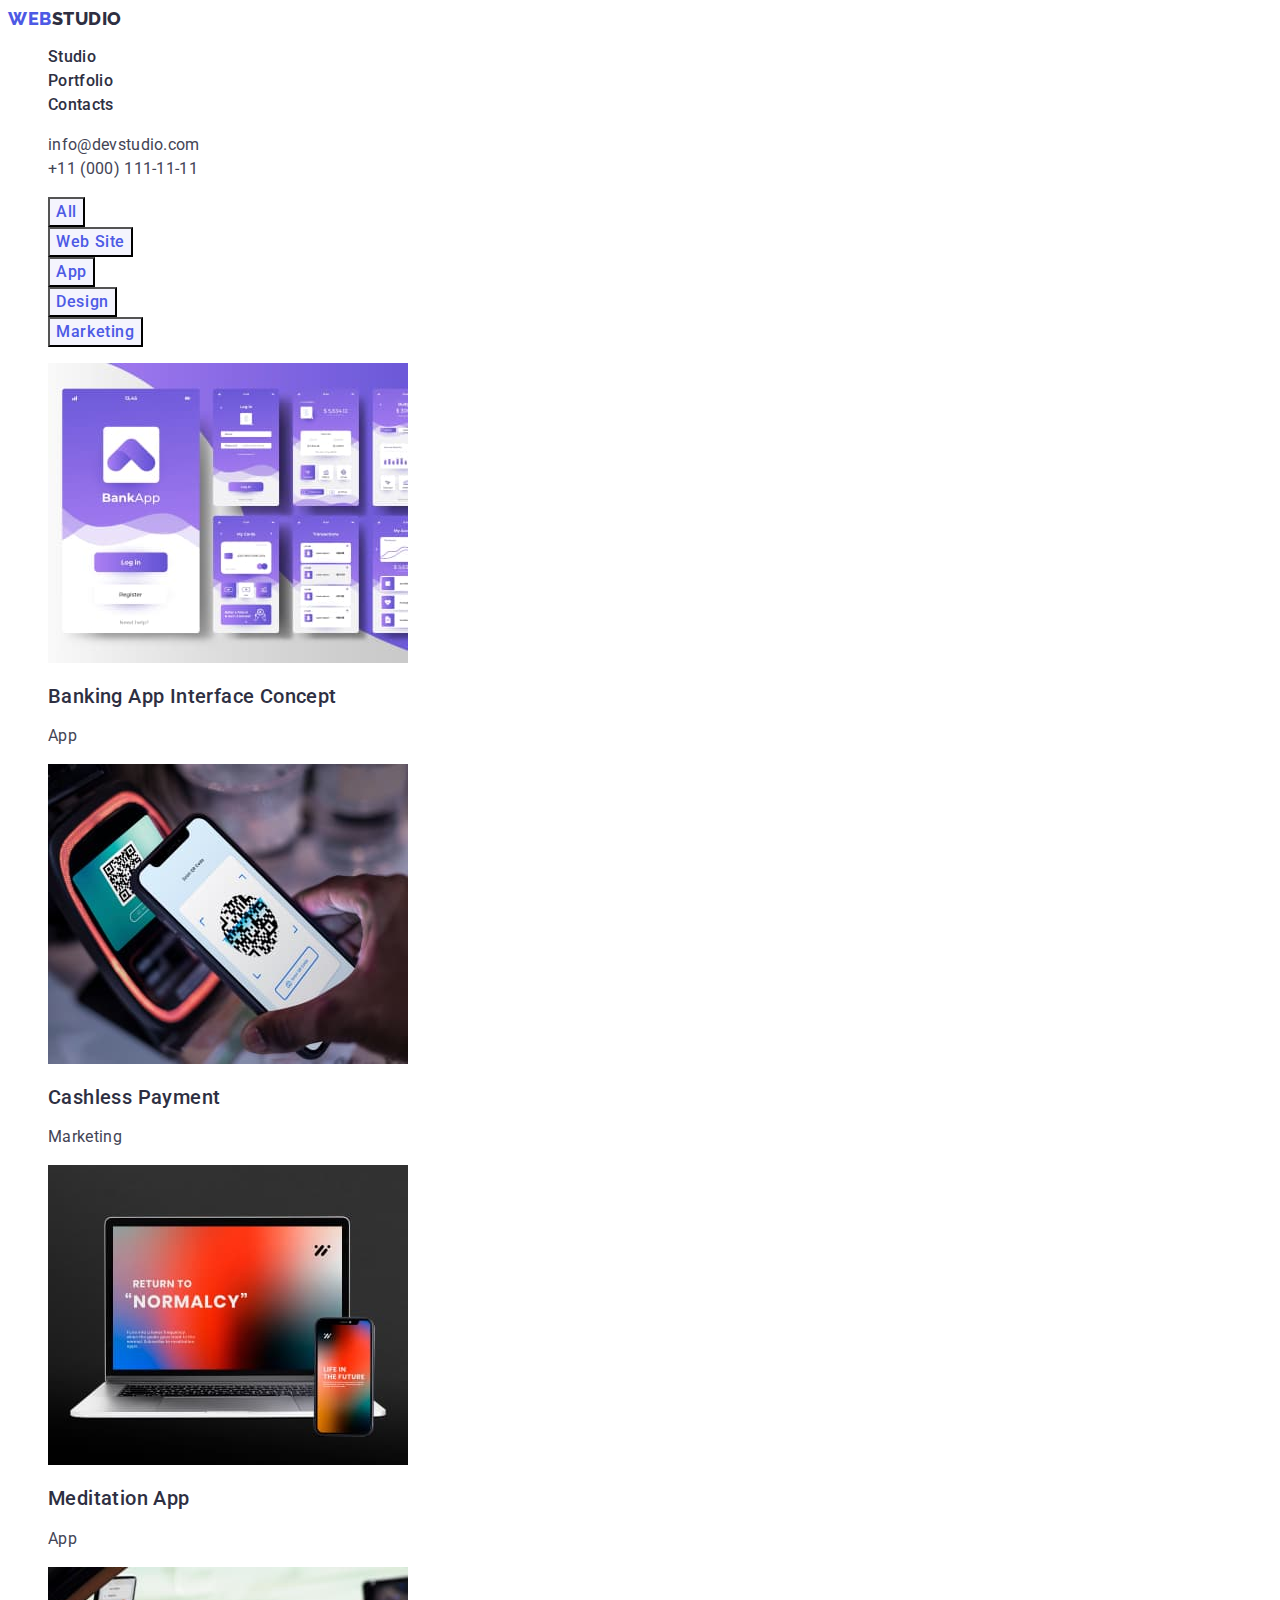
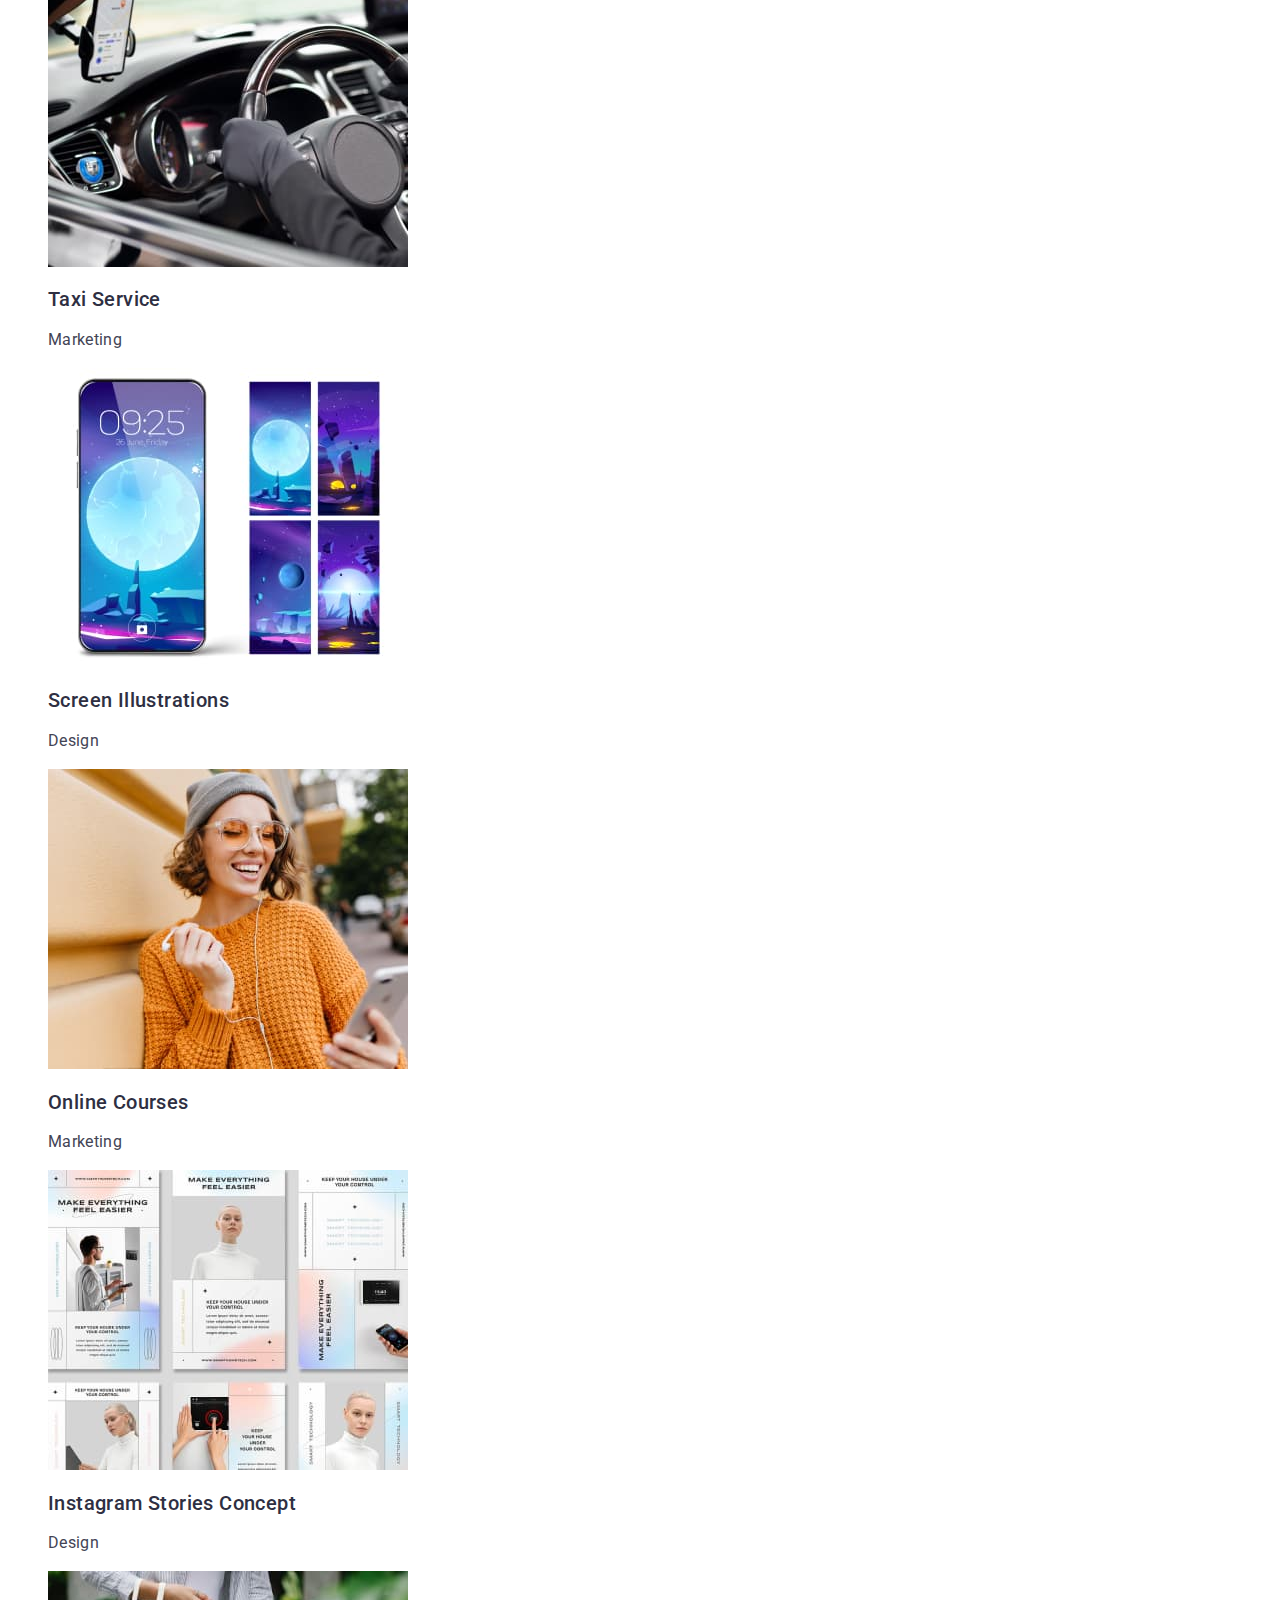
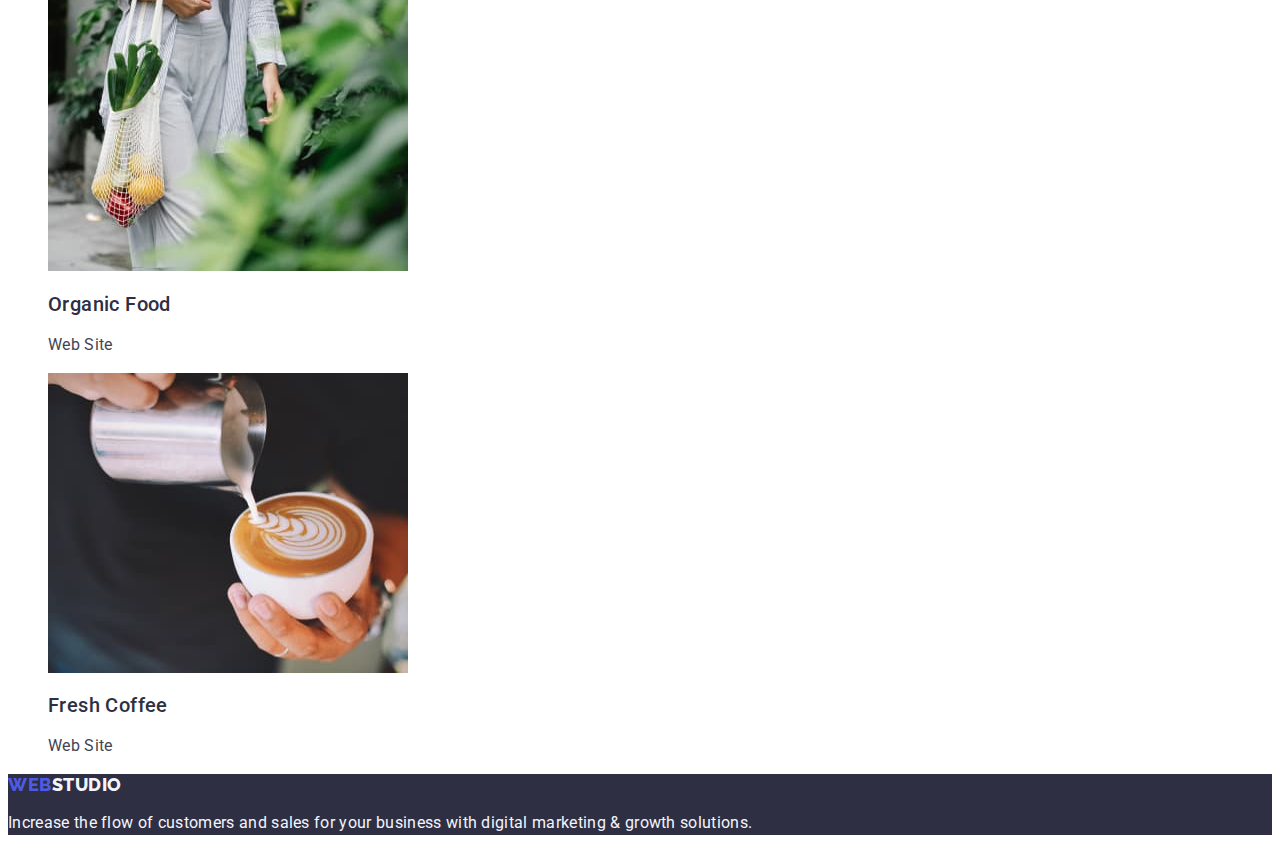
==== portfolio.html @ e3d65f78 "goit-markup-hw-02" ====
<!DOCTYPE html>
<html lang="en">
<head>
    <meta charset="UTF-8">
    <meta name="viewport" content="width=device-width, initial-scale=1.0">
    <title>Portfolio</title>
    <link rel="stylesheet" type="text/css" href="./styles.css">
    <link rel="preconnect" href="https://fonts.googleapis.com">
    <link rel="preconnect" href="https://fonts.gstatic.com" crossorigin>
    <link href="https://fonts.googleapis.com/css2?family=Raleway:wght@800&family=Roboto:wght@400;500;700;900&display=swap" rel="stylesheet">
</head>
<body>
    <header class="header">
        <nav class="header-navigation">
            <a href="./index.html" class="header-logo"><span class="header-span">Web</span>Studio</a>
            <ul class="header-list">
                <li class="header-item">
                    <a href="" class="header-link">Studio</a>
                </li>
                <li class="header-item">
                    <a href="./portfolio.html" class="header-link">Portfolio</a>
                </li>
                <li class="header-item">
                    <a href="" class="header-link">Contacts</a>
                </li>
            </ul>
        </nav>
        <address class="header-address">
            <ul class="header-address-list">
                <li class="header-address-item"><a href="mailto:info@devstudio.com" class="header-address-link">info@devstudio.com</a></li>
                <li class="header-address-item"><a href="tel:+110001111111" class="header-address-link">+11 (000) 111-11-11</a></li>
            </ul>
        </address>
    </header>

    <main>
        <section>
            <ul class="portfolio-btn-list">
                <li class="portfolio-btn-item">
                    <button type="button" class="portfolio-btn">All</button>
                </li>
                <li class="portfolio-btn-item">
                    <button type="button" class="portfolio-btn">Web Site</button>
                </li>
                <li class="portfolio-btn-item">
                    <button type="button" class="portfolio-btn">App</button>
                </li>
                <li class="portfolio-btn-item">
                    <button type="button" class="portfolio-btn">Design</button>
                </li>
                <li class="portfolio-btn-item">
                    <button type="button" class="portfolio-btn">Marketing</button>
                </li>
            </ul>
        </section>
        <section>
            <ul class="portfolio-img-list">
                <li class="portfolio-img-item">
                    <img src="./images/portfolio-img-1.jpg" alt="bank app pages" width="360" height="300">
                    <h2 class="portfolio-i-i-title">Banking App Interface Concept</h2>
                    <p class="portfolio-i-i-text">App</p>
                </li>
                <li class="portfolio-img-item">
                    <img src="./images/portfolio-img-2.jpg" alt="qr-code scanner" width="360" height="300">
                    <h2 class="portfolio-i-i-title">Cashless Payment</h2>
                    <p class="portfolio-i-i-text">Marketing</p>
                </li>
                <li class="portfolio-img-item">
                    <img src="./images/portfolio-img-3.jpg" alt="laptop and phone" width="360" height="300">
                    <h2 class="portfolio-i-i-title">Meditation App</h2>
                    <p class="portfolio-i-i-text">App</p>
                </li>
                <li class="portfolio-img-item">
                    <img src="./images/portfolio-img-4.jpg" alt="steering wheel" width="360" height="300">
                    <h2 class="portfolio-i-i-title">Taxi Service</h2>
                    <p class="portfolio-i-i-text">Marketing</p>
                </li>
                <li class="portfolio-img-item">
                    <img src="./images/portfolio-img-5.jpg" alt="phone background" width="360" height="300">
                    <h2 class="portfolio-i-i-title">Screen Illustrations</h2>
                    <p class="portfolio-i-i-text">Design</p>
                </li>
                <li class="portfolio-img-item">
                    <img src="./images/portfolio-img-6.jpg" alt="girl with a smile" width="360" height="300">
                    <h2 class="portfolio-i-i-title">Online Courses</h2>
                    <p class="portfolio-i-i-text">Marketing</p>
                </li>
                <li class="portfolio-img-item">
                    <img src="./images/portfolio-img-7.jpg" alt="stories concept" width="360" height="300">
                    <h2 class="portfolio-i-i-title">Instagram Stories Concept</h2>
                    <p class="portfolio-i-i-text">Design</p>
                </li>
                <li class="portfolio-img-item">
                    <img src="./images/portfolio-img-8.jpg" alt="shopper with products" width="360" height="300">
                    <h2 class="portfolio-i-i-title">Organic Food</h2>
                    <p class="portfolio-i-i-text">Web Site</p>
                </li>
                <li class="portfolio-img-item">
                    <img src="./images/portfolio-img-9.jpg" alt="a glass of coffee" width="360" height="300">
                    <h2 class="portfolio-i-i-title">Fresh Coffee</h2>
                    <p class="portfolio-i-i-text">Web Site</p>
                </li>
            </ul>
        </section>

        <footer class="footer">
            <a href="./index.html" class="footer-link"><span class="footer-span">Web</span>Studio</a>
            <p class="footer-text">Increase the flow of customers and sales for your business with digital marketing & growth solutions.</p>
        </footer>
    </main>
</body>
</html>
---- styles.css ----
:root{
    --brand-color: #2E2F42; /* ----------Navy blue */
    --white: #ffffff; /* --------------------White */
    --primary-brand: #4D5AE5; /* -------------Iris */
    --pressed-state: #404BBF; /* ------------Ocean */
    --success: #31D0AA; /* ------------------Green */
    --body-text-color: #434455; /* ----------Slate */
    --subtle-text: #8E8F99; /* --------Light slate */
    --accent-color: #E7E9FC; /* --------Cornflower */
    --light-color: #F4F4FD; /* --------------Cloud */
    --mobal-background: #FCFCFC; /* ---------Dairy */ 
    --brand-famyly: Roboto, sans-serif;
}

body {
    background-color: var(--white);
    color: var(--brand-color);
    font-family: var(--brand-famyly);
    text-decoration: none;
}

.header-logo{
    text-decoration: none;
    color: var(--brand-color);
    font-family: Raleway;
    font-size: 18px;
    font-style: normal;
    font-weight: 800;
    line-height: 1.17;
    letter-spacing: 0.03em;
    text-transform: uppercase;
}

.header-span {
    color: var(--primary-brand);
}

.header-item {
    list-style-type: none;
}

.header-link{
    text-decoration: none;
    color: var(--brand-color);
    font-family: Roboto;
    font-size: 16px;
    font-weight: 500;
    line-height: 1.5;
    letter-spacing: 0.02em;
}

.header-address-item {
    list-style-type: none;
}

.header-address-link{
    text-decoration: none;
    color: var(--body-text-color);
    font-family: Roboto;
    font-size: 16px;
    font-style: normal;
    line-height: 1.5;
    letter-spacing: 0.02em;
}

.main-hero{
    background: var(--brand-color);
}

.main-hero-title{
    color: var(--white);
    text-align: center;
    font-family: Roboto;
    font-size: 56px;
    font-style: normal;
    font-weight: 700;
    line-height: 1.07;
    letter-spacing: 0.02em;
}

.main-hero-btn{
    background-color: var(--primary-brand);
    color: var(--white);
    font-family: Roboto;
    font-size: 16px;
    font-style: normal;
    font-weight: 500;
    line-height: 1.5;
    letter-spacing: 0.04em;
}

.hidden{
    visibility: hidden;
}

.main-s-s-item{
    list-style-type: none;
}

.main-s-s-title{
    color: var(--brand-color);
    font-family: Roboto;
    font-size: 20px;
    font-style: normal;
    font-weight: 500;
    line-height: 1.2;
    letter-spacing: 0.02em;
}

.mains-s-s-text{
    color: var(--body-text-color);
    font-family: Roboto;
    font-size: 16px;
    font-style: normal;
    font-weight: 400;
    line-height: 1.5;
    letter-spacing: 0.02em;
}

.main-t-s-title{
    color: var(--brand-color);
    text-align: center;
    font-family: Roboto;
    font-size: 36px;
    font-style: normal;
    font-weight: 700;
    line-height: 1.11;
    letter-spacing: 0.02em;
    text-transform: capitalize;
}

.main-t-s-item{
    list-style-type: none;
}

.main-fourth-section{
    background-color: var(--light-color);
}

.main-f-s-title{
    color: var(--brand-color);
    text-align: center;
    font-family: Roboto;
    font-size: 36px;
    font-style: normal;
    font-weight: 700;
    line-height: 1.11;
    letter-spacing: 0.02em;
    text-transform: capitalize;
}

.main-f-s-item{
    list-style-type: none;
    background-color: var(--white);
}

.main-team-names{
    color: var(--brand-color);
    text-align: center;
    font-family: Roboto;
    font-size: 20px;
    font-style: normal;
    font-weight: 500;
    line-height: 1.2;
    letter-spacing: 0.02em;
}

.main-f-s-text{
    color: var(--body-text-color);
    text-align: center;
    font-family: Roboto;
    font-size: 16px;
    font-style: normal;
    font-weight: 400;
    line-height: 1.5;
    letter-spacing: 0.02em;
}

.footer{
    background-color: var(--brand-color);
}

.footer-link{
    text-decoration: none;
    color: var(--light-color);
    font-family: Raleway;
    font-size: 18px;
    font-style: normal;
    font-weight: 800;
    line-height: 1.17;
    letter-spacing: 0.03em;
    text-transform: uppercase;
}

.footer-span{
    color: var(--primary-brand);
}

.footer-text{
    color: var(--light-color);
    font-family: Roboto;
    font-size: 16px;
    font-style: normal;
    font-weight: 400;
    line-height: 1.5;
    letter-spacing: 0.02em;
}

/* ----------Portfolio */

.portfolio-btn-item{
    list-style-type: none;
}

.portfolio-btn{
    background: var(--light-color);
    color: var(--primary-brand);
    text-align: center;
    font-family: Roboto;
    font-size: 16px;
    font-style: normal;
    font-weight: 500;
    line-height: 1.5;
    letter-spacing: 0.04em;
}

.portfolio-btn:hover,
.portfolio-btn:focus {
    background-color: var(--pressed-state);
    color: var(--white);
    cursor: pointer;
}

.portfolio-img-item{
    list-style-type: none;
}

.portfolio-i-i-title{
    color: var(--brand-color);
    font-family: Roboto;
    font-size: 20px;
    font-style: normal;
    font-weight: 500;
    line-height: 1.2;
    letter-spacing: 0.02em;
}

.portfolio-i-i-text{
    color: var(--body-text-color);
    font-family: Roboto;
    font-size: 16px;
    font-style: normal;
    font-weight: 400;
    line-height: 24px;
    letter-spacing: 0.32px;
}
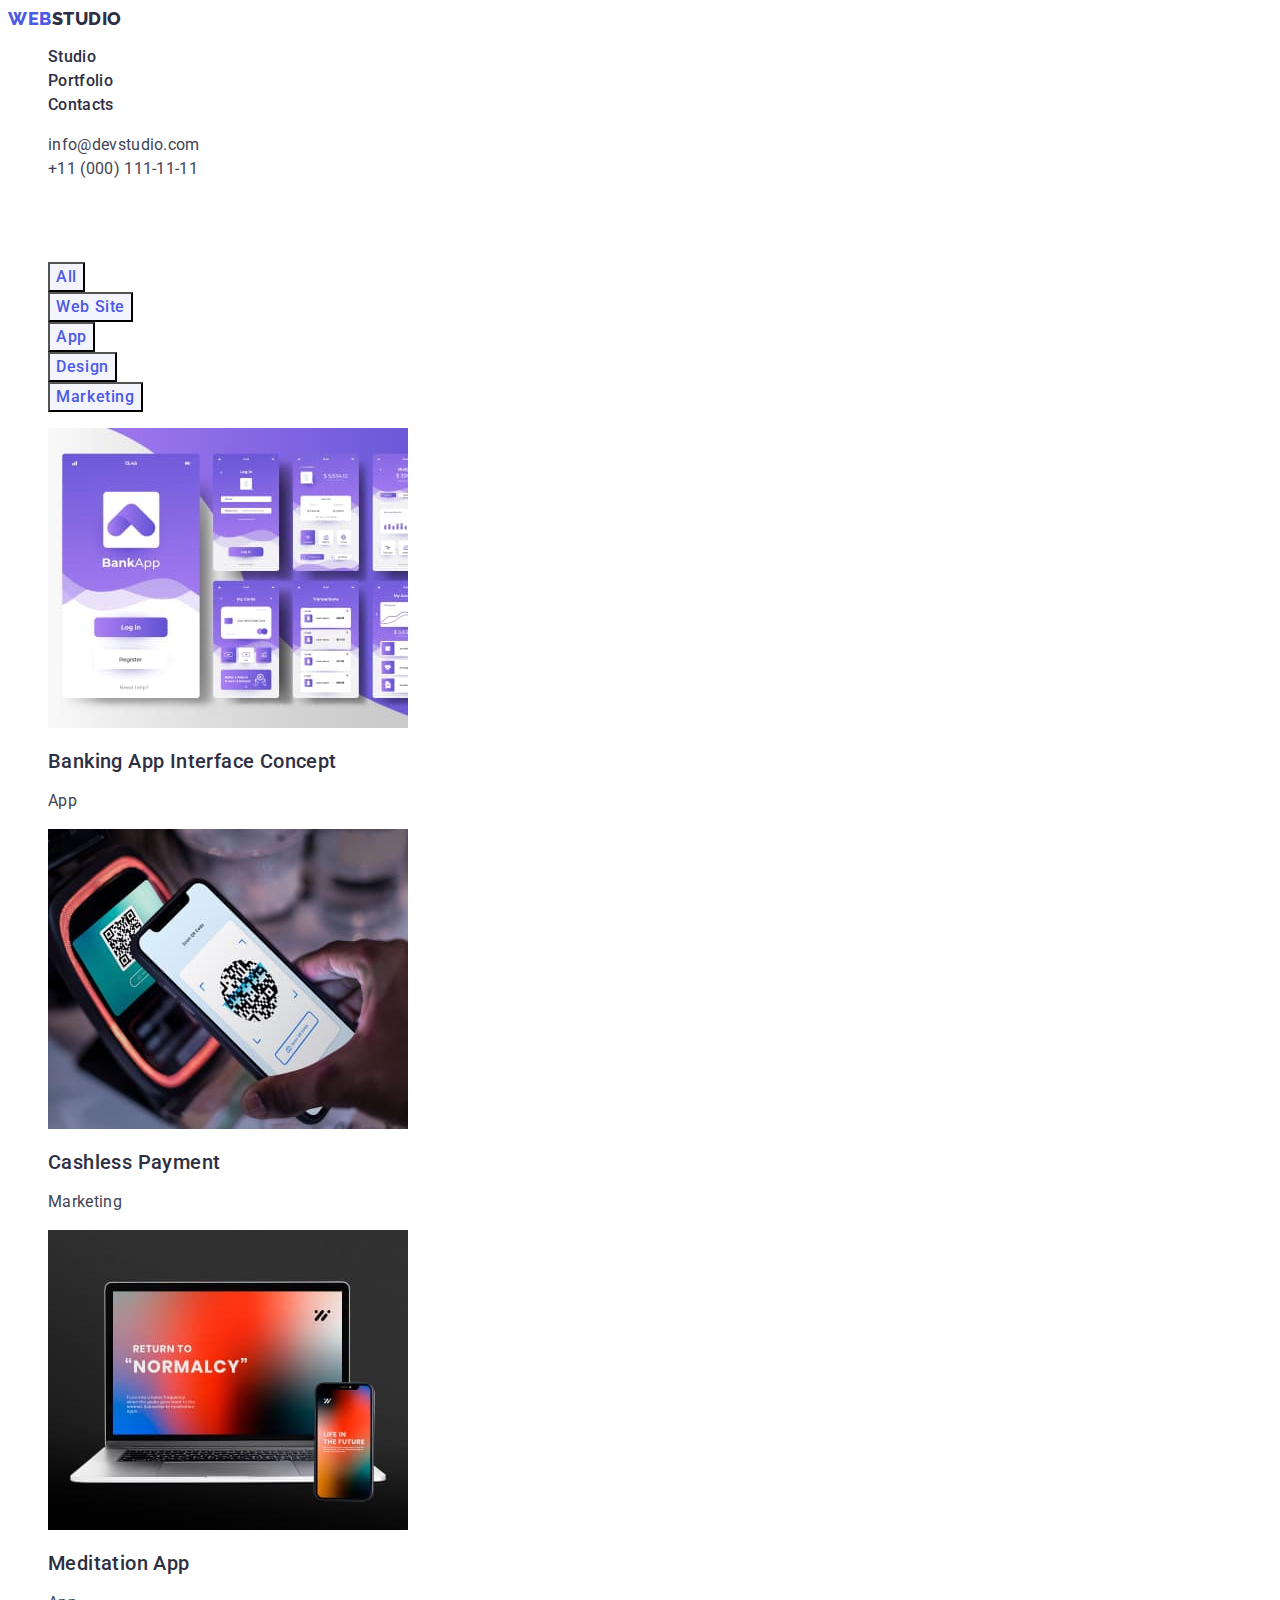
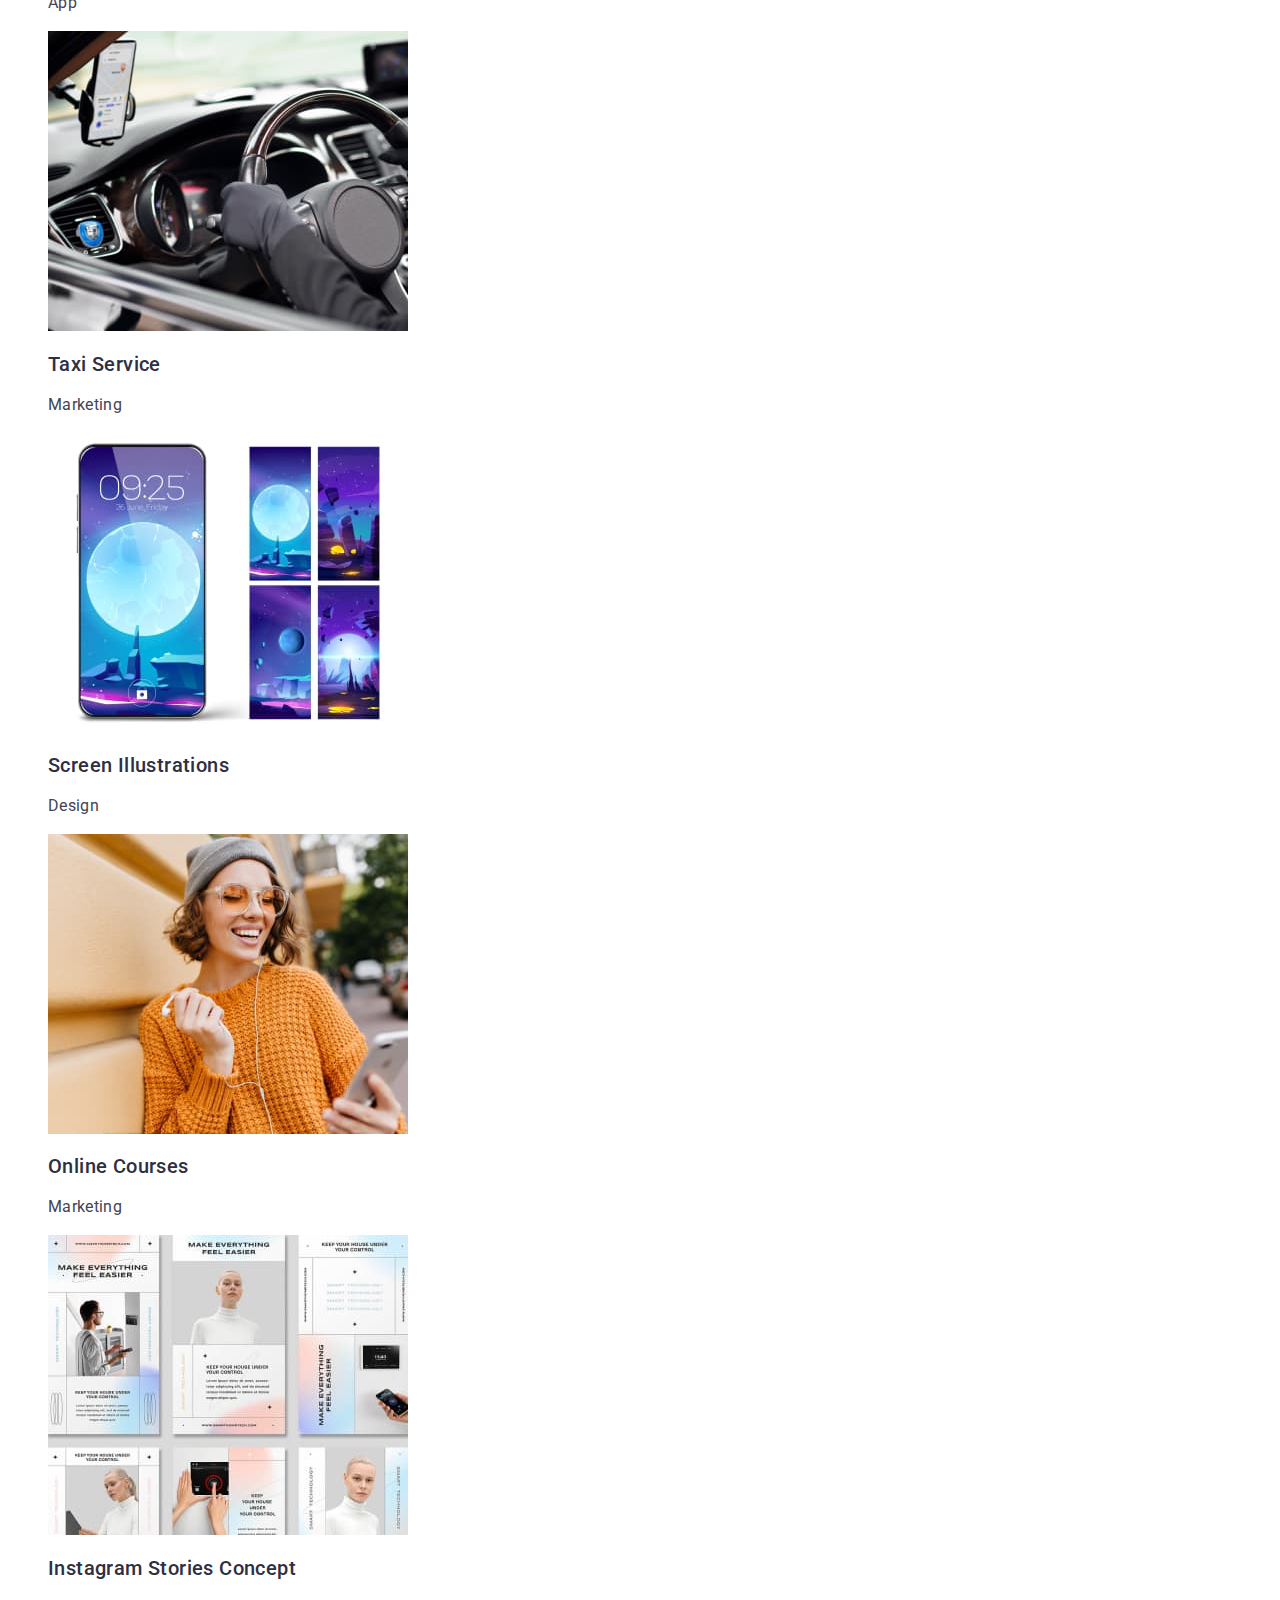
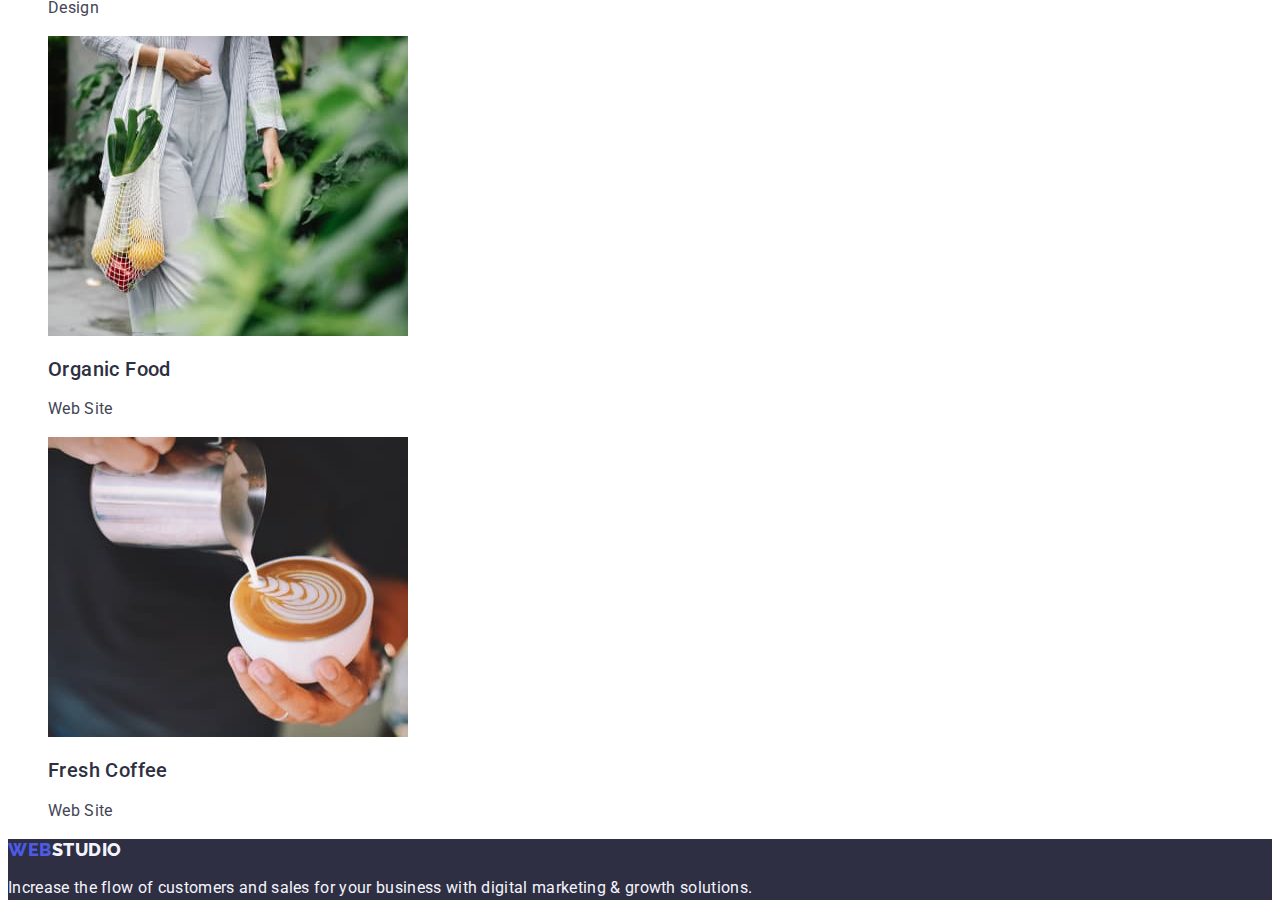
==== commit a7a862a6: "fonts-and-color" ====
--- a/portfolio.html
+++ b/portfolio.html
@@ -35,6 +35,7 @@
 
     <main>
         <section>
+            <h1 class="hidden">Portfolio</h1>
             <ul class="portfolio-btn-list">
                 <li class="portfolio-btn-item">
                     <button type="button" class="portfolio-btn">All</button>
@@ -52,8 +53,7 @@
                     <button type="button" class="portfolio-btn">Marketing</button>
                 </li>
             </ul>
-        </section>
-        <section>
+
             <ul class="portfolio-img-list">
                 <li class="portfolio-img-item">
                     <img src="./images/portfolio-img-1.jpg" alt="bank app pages" width="360" height="300">
--- a/styles.css
+++ b/styles.css
@@ -13,16 +13,16 @@
 }
 
 body {
-    background-color: var(--white);
-    color: var(--brand-color);
+    background-color: var(--white, #ffffff);
+    color: var(--brand-color, #2E2F42);
     font-family: var(--brand-famyly);
     text-decoration: none;
 }
 
 .header-logo{
     text-decoration: none;
-    color: var(--brand-color);
-    font-family: Raleway;
+    color: var(--brand-color, #2E2F42);
+    font-family: 'Raleway', sans-serif;
     font-size: 18px;
     font-style: normal;
     font-weight: 800;
@@ -32,7 +32,7 @@
 }
 
 .header-span {
-    color: var(--primary-brand);
+    color: var(--primary-brand, #4D5AE5);
 }
 
 .header-item {
@@ -41,8 +41,8 @@
 
 .header-link{
     text-decoration: none;
-    color: var(--brand-color);
-    font-family: Roboto;
+    color: var(--brand-color, #2E2F42);
+    font-family: 'Roboto', sans-serif;
     font-size: 16px;
     font-weight: 500;
     line-height: 1.5;
@@ -55,8 +55,8 @@
 
 .header-address-link{
     text-decoration: none;
-    color: var(--body-text-color);
-    font-family: Roboto;
+    color: var(--body-text-color, #434455);
+    font-family: 'Roboto', sans-serif;
     font-size: 16px;
     font-style: normal;
     line-height: 1.5;
@@ -64,13 +64,13 @@
 }
 
 .main-hero{
-    background: var(--brand-color);
+    background: var(--brand-color, #2E2F42);
 }
 
 .main-hero-title{
-    color: var(--white);
-    text-align: center;
-    font-family: Roboto;
+    color: var(--white, #ffffff);
+    text-align: center;
+    font-family: 'Roboto', sans-serif;
     font-size: 56px;
     font-style: normal;
     font-weight: 700;
@@ -79,9 +79,9 @@
 }
 
 .main-hero-btn{
-    background-color: var(--primary-brand);
-    color: var(--white);
-    font-family: Roboto;
+    background-color: var(--primary-brand, #4D5AE5);
+    color: var(--white, #ffffff);
+    font-family: 'Roboto', sans-serif;
     font-size: 16px;
     font-style: normal;
     font-weight: 500;
@@ -98,8 +98,8 @@
 }
 
 .main-s-s-title{
-    color: var(--brand-color);
-    font-family: Roboto;
+    color: var(--brand-color, #2E2F42);
+    font-family: 'Roboto', sans-serif;
     font-size: 20px;
     font-style: normal;
     font-weight: 500;
@@ -108,8 +108,8 @@
 }
 
 .mains-s-s-text{
-    color: var(--body-text-color);
-    font-family: Roboto;
+    color: var(--body-text-color, #434455);
+    font-family: 'Roboto', sans-serif;
     font-size: 16px;
     font-style: normal;
     font-weight: 400;
@@ -118,9 +118,9 @@
 }
 
 .main-t-s-title{
-    color: var(--brand-color);
-    text-align: center;
-    font-family: Roboto;
+    color: var(--brand-color, #2E2F42);
+    text-align: center;
+    font-family: 'Roboto', sans-serif;
     font-size: 36px;
     font-style: normal;
     font-weight: 700;
@@ -134,13 +134,13 @@
 }
 
 .main-fourth-section{
-    background-color: var(--light-color);
+    background-color: var(--light-color, #F4F4FD);
 }
 
 .main-f-s-title{
-    color: var(--brand-color);
-    text-align: center;
-    font-family: Roboto;
+    color: var(--brand-color, #2E2F42);
+    text-align: center;
+    font-family: 'Roboto', sans-serif;
     font-size: 36px;
     font-style: normal;
     font-weight: 700;
@@ -151,13 +151,13 @@
 
 .main-f-s-item{
     list-style-type: none;
-    background-color: var(--white);
+    background-color: var(--white, #ffffff);
 }
 
 .main-team-names{
-    color: var(--brand-color);
-    text-align: center;
-    font-family: Roboto;
+    color: var(--brand-color, #2E2F42);
+    text-align: center;
+    font-family: 'Roboto', sans-serif;
     font-size: 20px;
     font-style: normal;
     font-weight: 500;
@@ -166,9 +166,9 @@
 }
 
 .main-f-s-text{
-    color: var(--body-text-color);
-    text-align: center;
-    font-family: Roboto;
+    color: var(--body-text-color, #434455);
+    text-align: center;
+    font-family: 'Roboto', sans-serif;
     font-size: 16px;
     font-style: normal;
     font-weight: 400;
@@ -177,13 +177,13 @@
 }
 
 .footer{
-    background-color: var(--brand-color);
+    background-color: var(--brand-color, #2E2F42);
 }
 
 .footer-link{
     text-decoration: none;
-    color: var(--light-color);
-    font-family: Raleway;
+    color: var(--light-color, #F4F4FD);
+    font-family: 'Raleway', sans-serif;
     font-size: 18px;
     font-style: normal;
     font-weight: 800;
@@ -193,12 +193,12 @@
 }
 
 .footer-span{
-    color: var(--primary-brand);
+    color: var(--primary-brand, #4D5AE5);
 }
 
 .footer-text{
-    color: var(--light-color);
-    font-family: Roboto;
+    color: var(--light-color, #F4F4FD);
+    font-family: 'Roboto', sans-serif;
     font-size: 16px;
     font-style: normal;
     font-weight: 400;
@@ -213,10 +213,10 @@
 }
 
 .portfolio-btn{
-    background: var(--light-color);
-    color: var(--primary-brand);
-    text-align: center;
-    font-family: Roboto;
+    background: var(--light-color, #F4F4FD);
+    color: var(--primary-brand, #4D5AE5);
+    text-align: center;
+    font-family: 'Roboto', sans-serif;
     font-size: 16px;
     font-style: normal;
     font-weight: 500;
@@ -226,8 +226,8 @@
 
 .portfolio-btn:hover,
 .portfolio-btn:focus {
-    background-color: var(--pressed-state);
-    color: var(--white);
+    background-color: var(--pressed-state, #404BBF);
+    color: var(--white, #ffffff);
     cursor: pointer;
 }
 
@@ -236,8 +236,8 @@
 }
 
 .portfolio-i-i-title{
-    color: var(--brand-color);
-    font-family: Roboto;
+    color: var(--brand-color, #2E2F42);
+    font-family: 'Roboto', sans-serif;
     font-size: 20px;
     font-style: normal;
     font-weight: 500;
@@ -246,8 +246,8 @@
 }
 
 .portfolio-i-i-text{
-    color: var(--body-text-color);
-    font-family: Roboto;
+    color: var(--body-text-color, #434455);
+    font-family: 'Roboto', sans-serif;
     font-size: 16px;
     font-style: normal;
     font-weight: 400;
